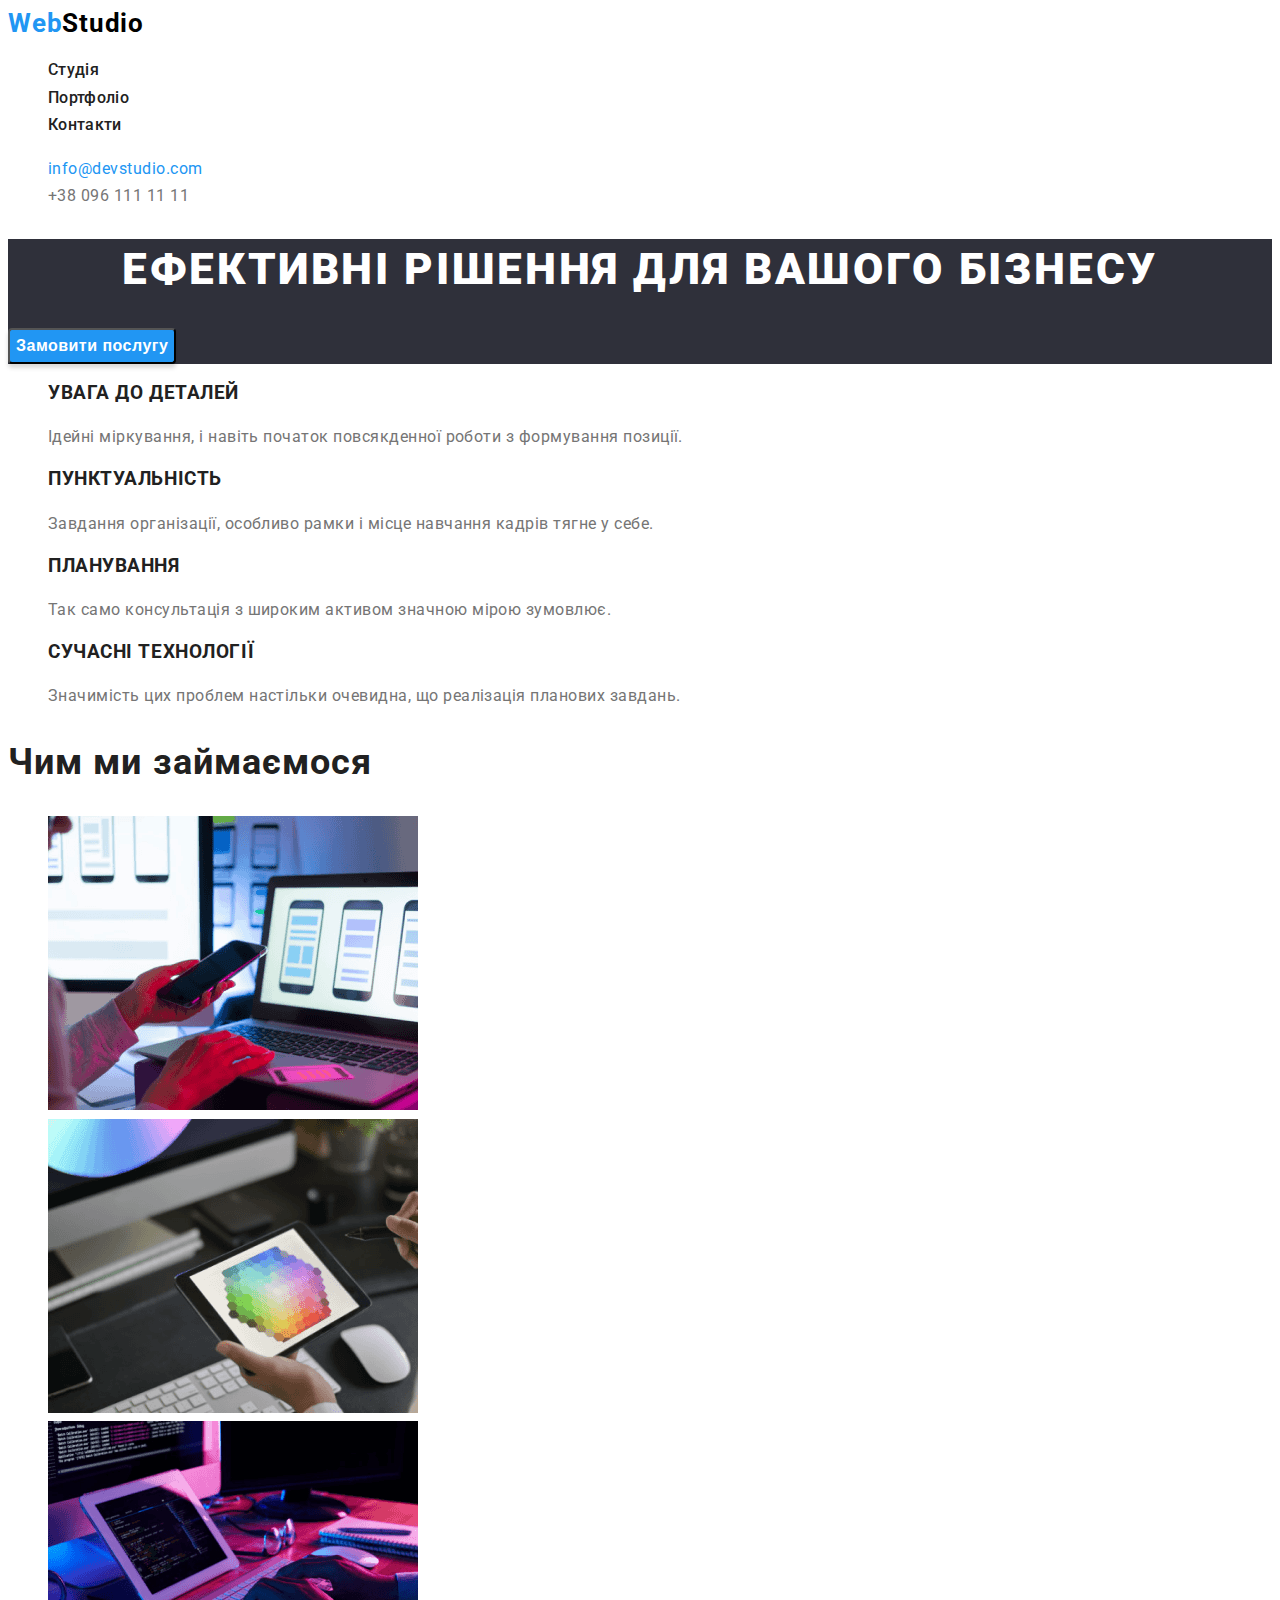
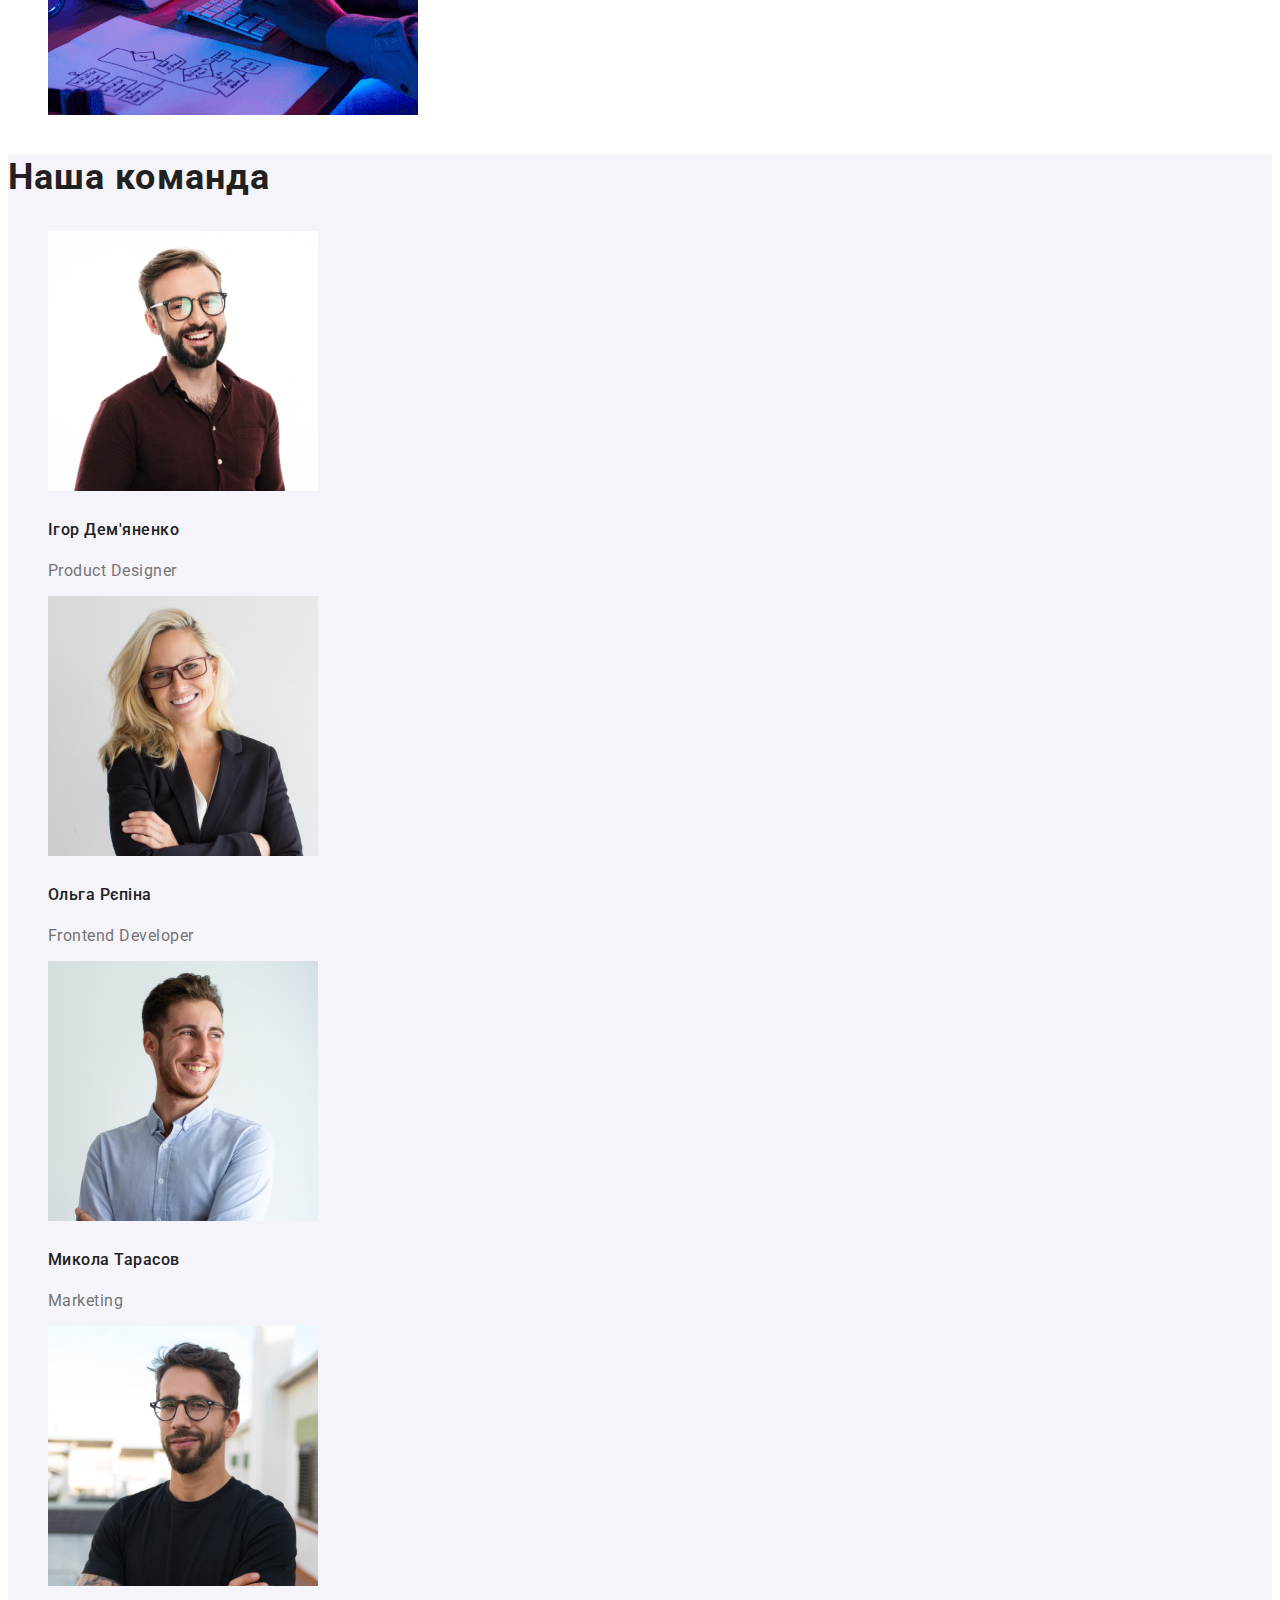
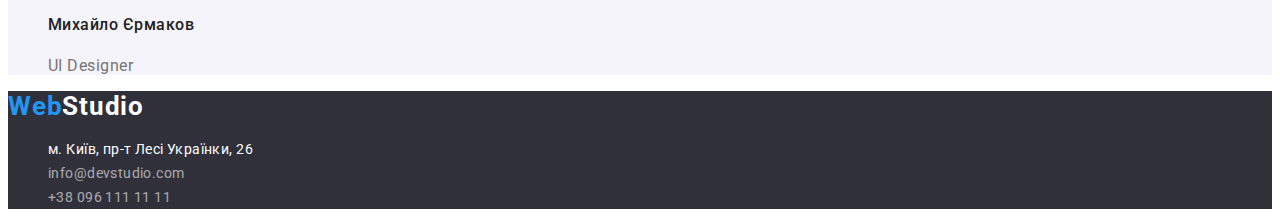
==== index.html @ da33bc56 "home-work-" ====
<!DOCTYPE html>
<html lang="uk">

<head>
    <meta charset="UTF-8" />
    <meta http-equiv="X-UA-Compatible" content="IE=edge" />
    <meta name="viewport" content="width=device-width, initial-scale=1.0" />
    <meta name="description" content="Ефективні рішення для вашого бізнесу, ідейні міркування, завдання організації, 
    консультація з широким активом, реалізація планових завдань." />
    <title>WebStudio</title>

    <!--main font-->
    <link rel="preconnect" href="https://fonts.googleapis.com">
    <link rel="preconnect" href="https://fonts.gstatic.com" crossorigin>
    <link href="https://fonts.googleapis.com/css2?family=Roboto:wght@400;500;700;900&display=swap" rel="stylesheet">
    <!--custom styles-->
    <link rel="stylesheet" href="./css/styles.css" />
</head>

<body class="page">
    <header class="header">
        <nav class="header-nav">
            <a class="logo" lang="en" href="./index.html">Web<span class="span-header">Studio</span></a>
            <ul class="header-list">
                <li class="header-item"><a class="header-studio" href="">Студія</a></li>
                <li class="header-item"><a class="header-project" href="./portfolio.html">Портфоліо</a></li>
                <li class="header-item"><a class="header-contact" href="">Контакти</a></li>
            </ul>
        </nav>
        <ul class="contact-list">
            <li class="contact-item"><a class="header-mail" href="mailto:info@devstudio.com">info@devstudio.com</a></li>
            <li class="contact-item"><a class="header-tel" href="tel:+380961111111">+38 096 111 11 11</a></li>
        </ul>
    </header>
    <main>
        <!--Секція Ефективні рішення для вашого бізнесу (BG)-->
        <section class="bg-section">
            <h1 class="bg-title">Ефективні рішення для вашого бізнесу</h1>
            <button class="bg-button" type="button">Замовити послугу</button>
        </section>
        <!-- Секція Наші переваги-->
        <section class="advant-section">
            <h2 class="visually-hidden">Наші переваги</h2>
            <ul class="advant-list">
                <li class="advant-item">
                    <h3 class="advant-subtitle"> УВАГА ДО ДЕТАЛЕЙ</h3>
                    <p class="advant-text1">Ідейні міркування, і навіть початок повсякденної роботи з формування
                        позиції.</p>
                </li>
                <li class="advant-item">
                    <h3 class="advant-subtitle">ПУНКТУАЛЬНІСТЬ</h3>
                    <p class="advant-text2">Завдання організації, особливо рамки і місце навчання кадрів тягне у себе.
                    </p>
                </li>
                <li class="advant-item">
                    <h3 class="advant-subtitle">ПЛАНУВАННЯ</h3>
                    <p class="advant-text3">Так само консультація з широким активом значною мірою зумовлює.</p>
                </li>
                <li class="advant-item">
                    <h3 class="advant-subtitle">СУЧАСНІ ТЕХНОЛОГІЇ</h3>
                    <p class="advant-text4">Значимість цих проблем настільки очевидна, що реалізація планових завдань.
                    </p>
                </li>
            </ul>
        </section>
        <!--Чим ми займаємося-->
        <section class="activity-section">
            <h2 class="activity-section-title">Чим ми займаємося</h2>
            <ul class="activity-list">
                <li class="activity-item">
                    <img class="activity-img" src="./images/img-1.png" alt="планшет" width="370" height="294" />
                </li>
                <li class="activity-item">
                    <img class="activity-img" src="./images/img-2.png" alt="ноутбук смартфон" width="370"
                        height="294" />
                </li>
                <li class="activity-item">
                    <img class="activity-img" src="./images/img.png" alt="планшет мозаика" width="370" height="294" />
                </li>
            </ul>
        </section>
        <!--Наша команда-->
        <section class="team-section">
            <h2 class="team-section-title">Наша команда</h2>
            <ul class="team-list">
                <li class="team-item">
                    <img class="team-img" src="./images/nameimg.jpg" alt="photo_igor_demyanenko" width="270"
                        height="260" />
                    <h4 class="team-name">Ігор Дем'яненко</h4>
                    <p class="team-position" lang="en">Product Designer</p>
                </li>
                <li class="list-item">
                    <img class="team-img" src="./images/nameimg-1.jpg" alt="photo_olga_repina" width="270"
                        height="260" />
                    <h4 class="team-name">Ольга Рєпіна</h4>
                    <p class="team-position" lang="en">Frontend Developer</p>
                </li>
                <li class="team-item">
                    <img class="team-img" src="./images/nameimg-2.jpg" alt="photo_mikola_tarasov" width="270"
                        height="260" />
                    <h4 class="team-name">Микола Тарасов</h4>
                    <p class="team-position" lang="en">Marketing</p>
                </li>
                <li class="team-item">
                    <img class="team-img" src="./images/nameimg-3.jpg" alt="photo_mihailo_yermakov" width="270"
                        height="260" />
                    <h4 class="team-name">Михайло Єрмаков</h4>
                    <p class="team-position" lang="en">UI Designer</p>
                </li>
            </ul>
        </section>
    </main>
    <footer class="footer">
        <a class="logo" href="./index.html">Web<span class="span-footer">Studio</span></a>
        <address class="footer-adress">
            <ul class="footer-contact-list">
                <li class="contact-item"><a class="footer-adress"
                        href="https://www.google.com.ua/maps/place/%D0%B1%D1%83%D0%BB.+%D0%9B%D0%B5%D1%81%D0%B8+%D0%A3%D0%BA%D1%80%D0%B0%D0%B8%D0%BD%D0%BA%D0%B8,+26,+%D0%9A%D0%B8%D0%B5%D0%B2,+02000/@50.4265807,30.5361971,17z/data=!4m13!1m7!3m6!1s0x40d4cf0e033ecbe9:0x57a4dffefec77da0!2z0LHRg9C7LiDQm9C10YHQuCDQo9C60YDQsNC40L3QutC4LCAyNiwg0JrQuNC10LIsIDAyMDAw!3b1!8m2!3d50.4265807!4d30.5383858!3m4!1s0x40d4cf0e033ecbe9:0x57a4dffefec77da0!8m2!3d50.4265807!4d30.5383858?hl=ru">м.
                        Київ, пр-т Лесі Українки, 26</a></li>
                <li class="contact-item"><a class="footer-mail" href="mailto:info@devstudio.com">info@devstudio.com</a>
                </li>
                <li class="contact-item"><a class="footer-tel" href="tel:+380961111111">+38 096 111 11 11</a> </li>
            </ul>
        </address>
    </footer>
</body>

</html>
---- css/styles.css ----
:root {
  /* font */
  --main-font: "Roboto", sans-serif;

  /* txt-cl */
  --main-title-cl: #212121;
  --main-txt-cl: #757575;
  --main-acsent-cl: #2196f3;
  --main-nav-cl: #000000;
  --main-contact-cl: rgba(255, 255, 255, 0.6);

  /* bg-cl */
  --main-bg-cl: #ffffff;
  --main-bg: #2f303a;
  --main-bg-commands: #f5f4fa;

  /* athers */
  --main-font-weight900: 900;
  --main-font-weight700: 700;
  --main-font-weight500: 500;
}
body {
  font-family: var(--main-font);
  line-height: calc(24 / 14);
  letter-spacing: 0.03em;
  color: var(--main-txt-cl);
}

.logo {
  color: var(--main-acsent-cl);
  font-weight: 700;
  font-size: 26px;
  line-height: 31px;
  letter-spacing: 0.03em;
}
.span-header {
  color: var(--main-nav-cl);
}
.span-footer {
  color: var(--main-bg-cl);
}
a {
  text-decoration: none;
}
ul {
  list-style-type: none;
}
.header-studio,
.header-project,
.header-contact {
  color: var(--main-title-cl);
  font-weight: var(--main-font-weight500);
  line-height: calc(16 / 14);
  letter-spacing: 0.02em;
}
.header-studio:hover {
  color: var(--main-acsent-cl);
}
.header-studio:focus {
  color: var(--main-acsent-cl);
}
.header-mail {
  color: var(--main-acsent-cl);
}
.header-tel {
  color: var(--main-txt-cl);
}
.bg-section {
  background-color: var(--main-bg);
}
.header {
  background-color: var(--main-bg-cl);
}
h1 {
  font-size: 44px;
  line-height: calc(60 / 44);
  text-align: center;
  letter-spacing: 0.06em;
  text-transform: uppercase;
  color: var(--main-bg-cl);
  font-weight: var(--main-font-weight900);
}
.bg-button {
  font-size: 16px;
  line-height: calc(30 / 16);
  box-shadow: 0px 4px 4px rgba(0, 0, 0, 0.15);
  border-radius: 4px;
  color: var(--main-bg-cl);
  background-color: var(--main-acsent-cl);
  font-weight: var(--main-font-weight700);
}

.visually-hidden {
  display: none;
}
h2,
h3 {
  color: var(--main-title-cl);
  font-weight: var(--main-font-weight700);
}
h2 {
  font-size: 36px;
  line-height: calc(42 / 32);
  letter-spacing: 0.03em;
}
h3 {
  line-height: calc(16 / 14);
  letter-spacing: 0.03em;
  text-transform: uppercase;
}
h4 {
  color: var(--main-title-cl);
  font-weight: var(--main-font-weight500);
  font-size: 16px;
  line-height: calc(19 / 16);
  letter-spacing: 0.03em;
}
p {
  color: var(--main-txt-cl);
  line-height: calc(24 / 14);
  letter-spacing: 0.03em;
}
.team-position {
  color: var(--main-txt-cl);
  font-size: 16px;
  line-height: calc(19 / 16);
  letter-spacing: 0.03em;
}
.team-section {
  background-color: var(--main-bg-commands);
}

.footer {
  background-color: var(--main-bg);
}

.footer-adress {
  color: var(--main-bg-cl);
}
.footer-mail,
.footer-tel,
.footer-adress {
  font-style: normal;
  font-weight: 400;
  font-size: 14px;
  line-height: 24px;
  letter-spacing: 0.03em;
}
.footer-tel,
.footer-mail {
  color: var(--main-contact-cl);
}

/* portfolio */

button {
  font-size: 16px;
  line-height: calc(26 / 16);
  letter-spacing: 0.03em;
  color: var(--main-title-cl);
  font-weight: var(--main-font-weight700);
}
button:hover {
  color: var(--main-bg-cl);
  background-color: var(--main-acsent-cl);
}
.project-name {
  font-weight: 700;
  font-size: 18px;
  line-height: calc(36 / 18);
  letter-spacing: 0.06em;
  color: var(--main-title-cl);
}
.project-type {
  font-size: 16px;
  line-height: calc(30 / 16);
  letter-spacing: 0.03em;
  color: var(--main-txt-cl);
  font-weight: var(--main-font-weight700);
}
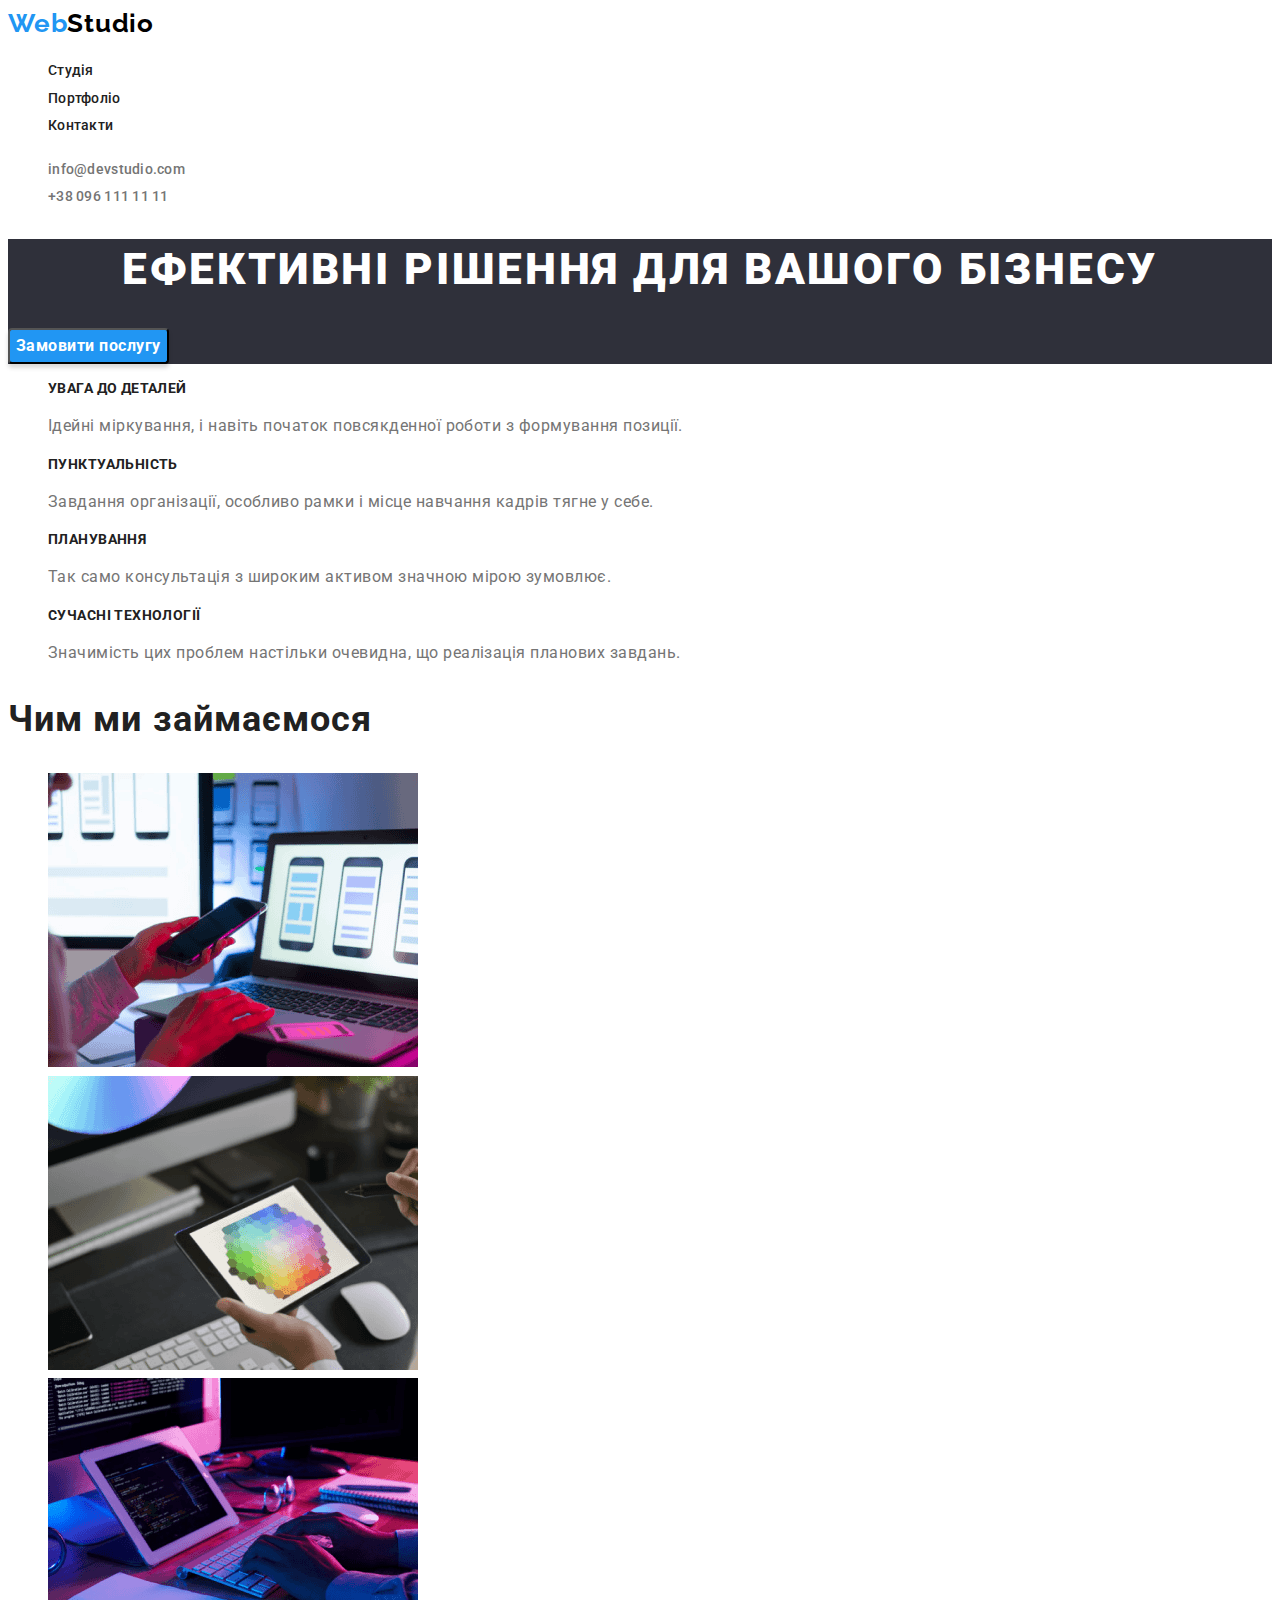
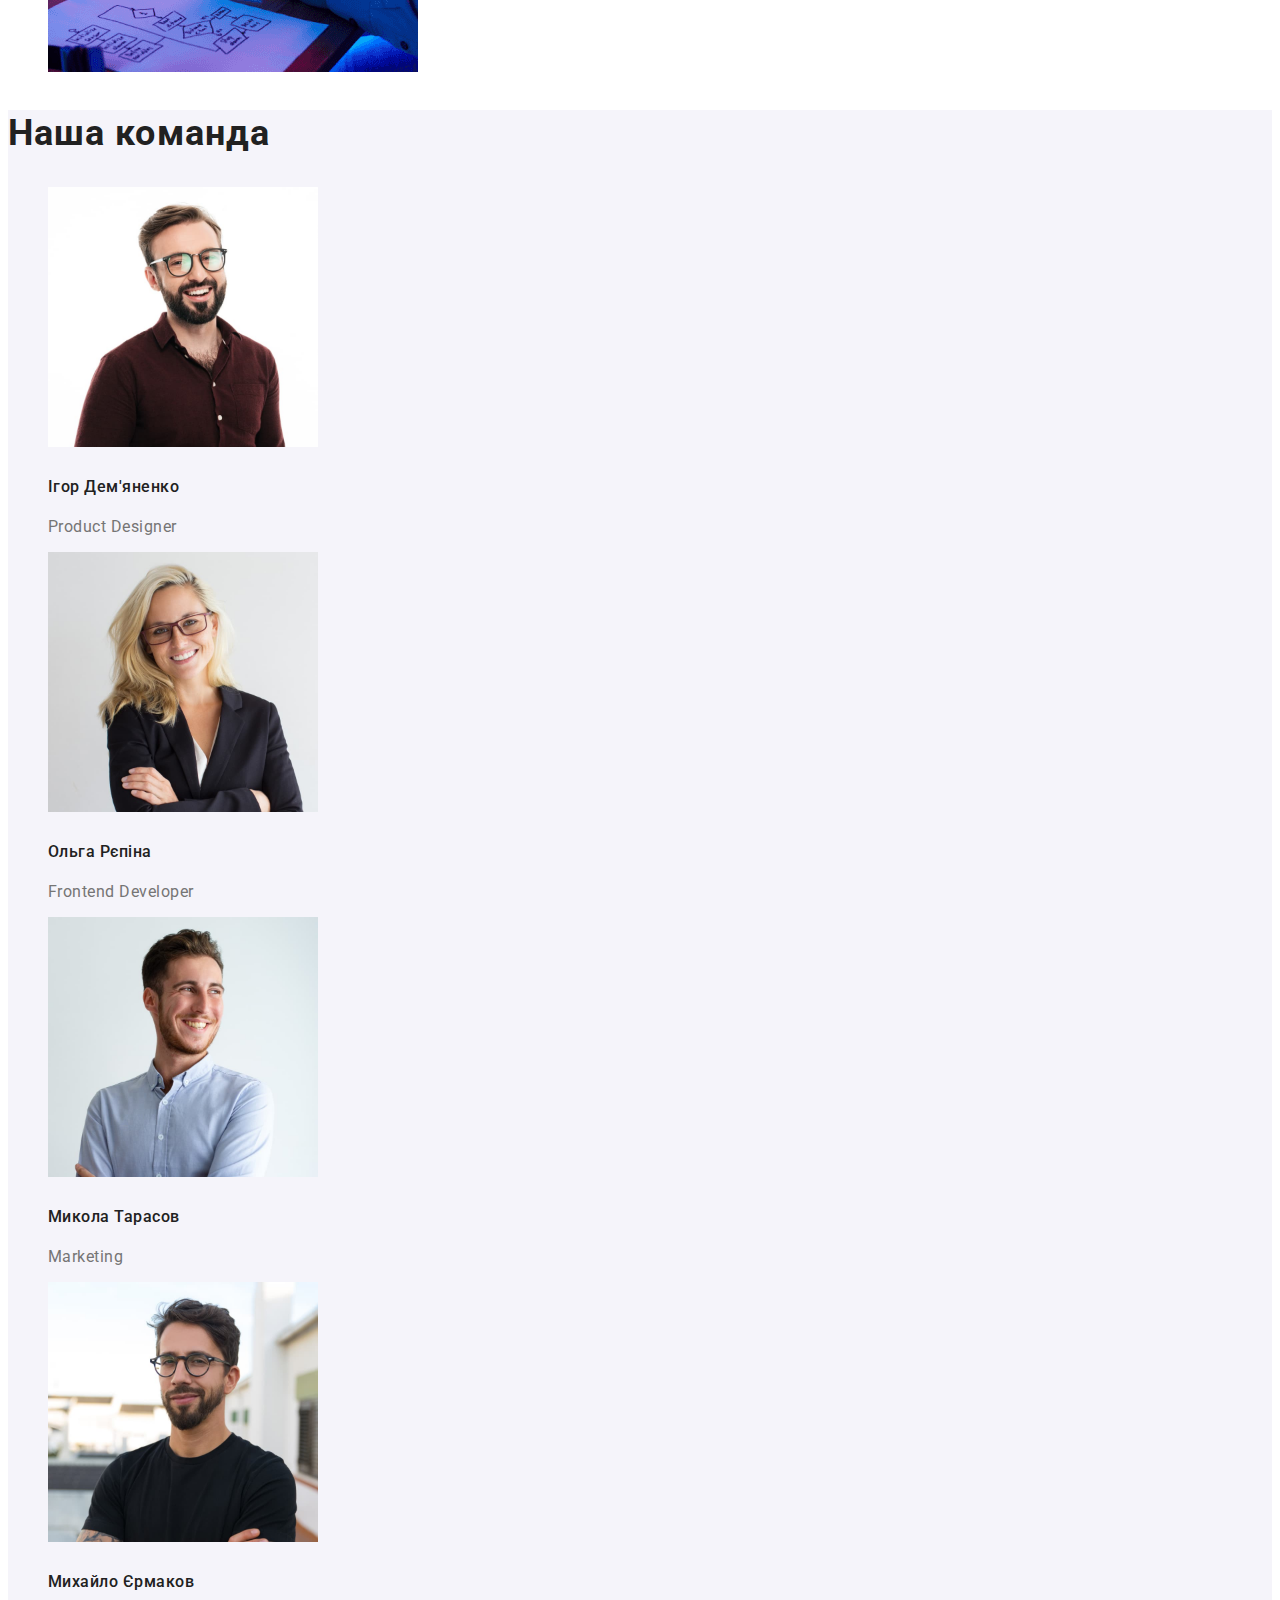
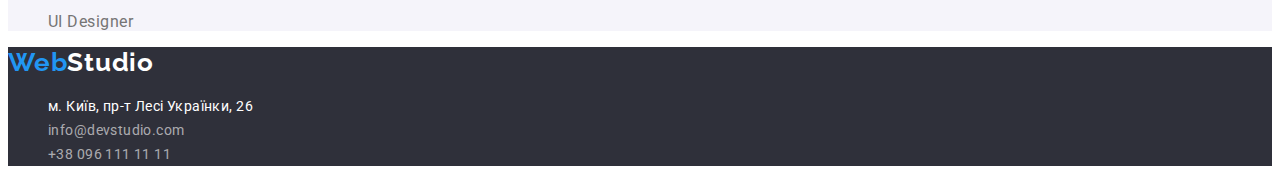
==== commit f170dbc7: "homework correction 2" ====
--- a/index.html
+++ b/index.html
@@ -12,7 +12,8 @@
     <!--main font-->
     <link rel="preconnect" href="https://fonts.googleapis.com">
     <link rel="preconnect" href="https://fonts.gstatic.com" crossorigin>
-    <link href="https://fonts.googleapis.com/css2?family=Roboto:wght@400;500;700;900&display=swap" rel="stylesheet">
+    <link href="https://fonts.googleapis.com/css2?family=Raleway:wght@700&family=Roboto:wght@400;500;700;900&display=swap"
+        rel="stylesheet">
     <!--custom styles-->
     <link rel="stylesheet" href="./css/styles.css" />
 </head>
--- a/css/styles.css
+++ b/css/styles.css
@@ -1,6 +1,6 @@
 :root {
   /* font */
-  --main-font: "Roboto", sans-serif;
+  --main-font: 'Roboto', sans-serif;
 
   /* txt-cl */
   --main-title-cl: #212121;
@@ -27,7 +27,9 @@
 }
 
 .logo {
-  color: var(--main-acsent-cl);
+  font-family: 'Raleway', sans-serif;
+  color: var(--main-acsent-cl);
+  font-style: normal;
   font-weight: 700;
   font-size: 26px;
   line-height: 31px;
@@ -47,21 +49,34 @@
 }
 .header-studio,
 .header-project,
-.header-contact {
-  color: var(--main-title-cl);
+.header-contact,
+.header-mail,
+.header-tel {
+  font-size: 14px;
   font-weight: var(--main-font-weight500);
   line-height: calc(16 / 14);
   letter-spacing: 0.02em;
 }
-.header-studio:hover {
-  color: var(--main-acsent-cl);
-}
-.header-studio:focus {
-  color: var(--main-acsent-cl);
-}
-.header-mail {
-  color: var(--main-acsent-cl);
-}
+.header-studio:hover,
+.header-project:hover,
+.header-contact:hover,
+.header-mail:hover,
+.header-tel:hover {
+  color: var(--main-acsent-cl);
+}
+.header-studio:focus,
+.header-project:focus,
+.header-contact:focus,
+.header-mail:focus,
+.header-tel:focus {
+  color: var(--main-acsent-cl);
+}
+.header-studio,
+.header-project,
+.header-contact {
+  color: var(--main-title-cl);
+}
+.header-mail,
 .header-tel {
   color: var(--main-txt-cl);
 }
@@ -88,8 +103,8 @@
   color: var(--main-bg-cl);
   background-color: var(--main-acsent-cl);
   font-weight: var(--main-font-weight700);
-}
-
+  cursor: pointer;
+}
 .visually-hidden {
   display: none;
 }
@@ -104,6 +119,7 @@
   letter-spacing: 0.03em;
 }
 h3 {
+  font-size: 14px;
   line-height: calc(16 / 14);
   letter-spacing: 0.03em;
   text-transform: uppercase;
@@ -136,6 +152,10 @@
 
 .footer-adress {
   color: var(--main-bg-cl);
+}
+.footer-tel,
+.footer-mail {
+  color: var(--main-contact-cl);
 }
 .footer-mail,
 .footer-tel,
@@ -143,12 +163,18 @@
   font-style: normal;
   font-weight: 400;
   font-size: 14px;
-  line-height: 24px;
-  letter-spacing: 0.03em;
-}
-.footer-tel,
-.footer-mail {
-  color: var(--main-contact-cl);
+  line-height: calc(24 / 14);
+  letter-spacing: 0.03em;
+}
+.footer-mail:hover,
+.footer-tel:hover,
+.footer-adress:hover {
+  color: var(--main-acsent-cl);
+}
+.footer-mail:focus,
+.footer-tel:focus,
+.footer-adress:focus {
+  color: var(--main-acsent-cl);
 }
 
 /* portfolio */
@@ -159,8 +185,12 @@
   letter-spacing: 0.03em;
   color: var(--main-title-cl);
   font-weight: var(--main-font-weight700);
-}
-button:hover {
+  background-color: var(--main-bg-commands);
+  font-family: inherit;
+  cursor: pointer;
+}
+button:hover,
+button:focus {
   color: var(--main-bg-cl);
   background-color: var(--main-acsent-cl);
 }
